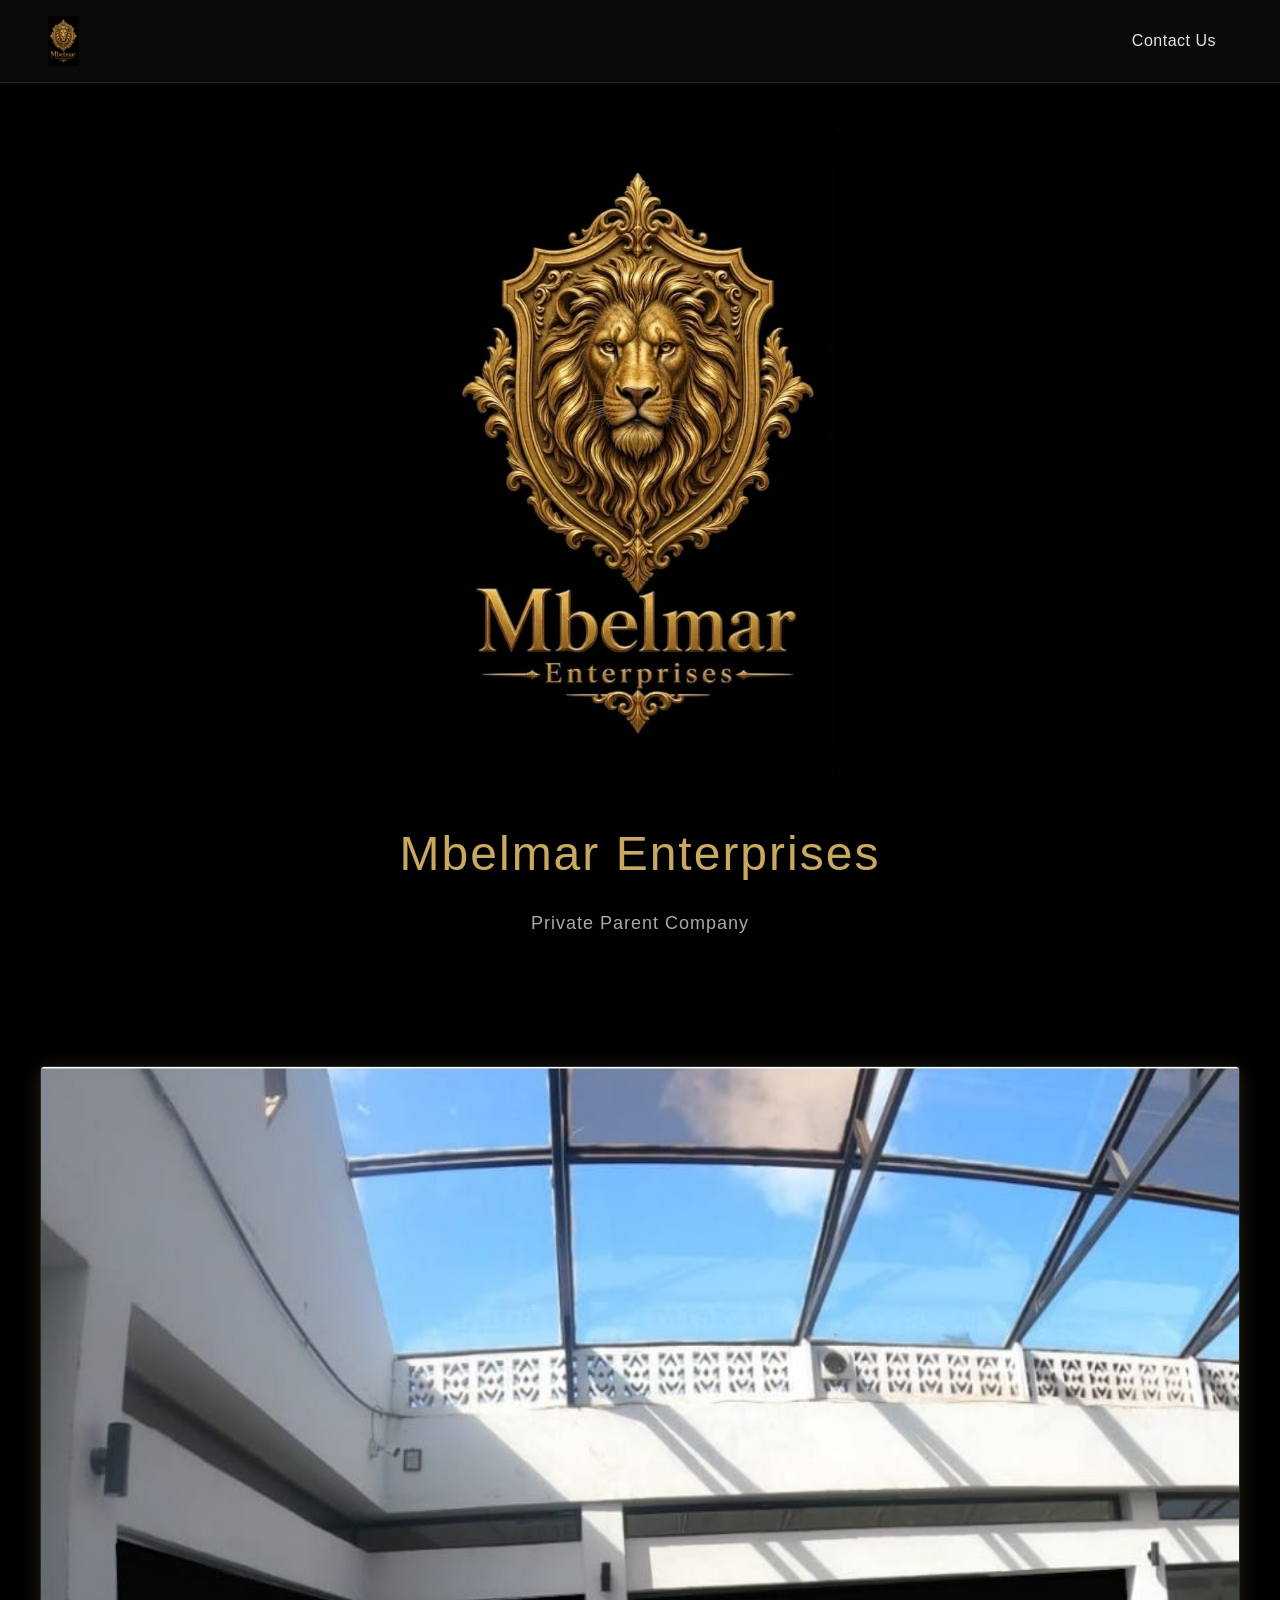
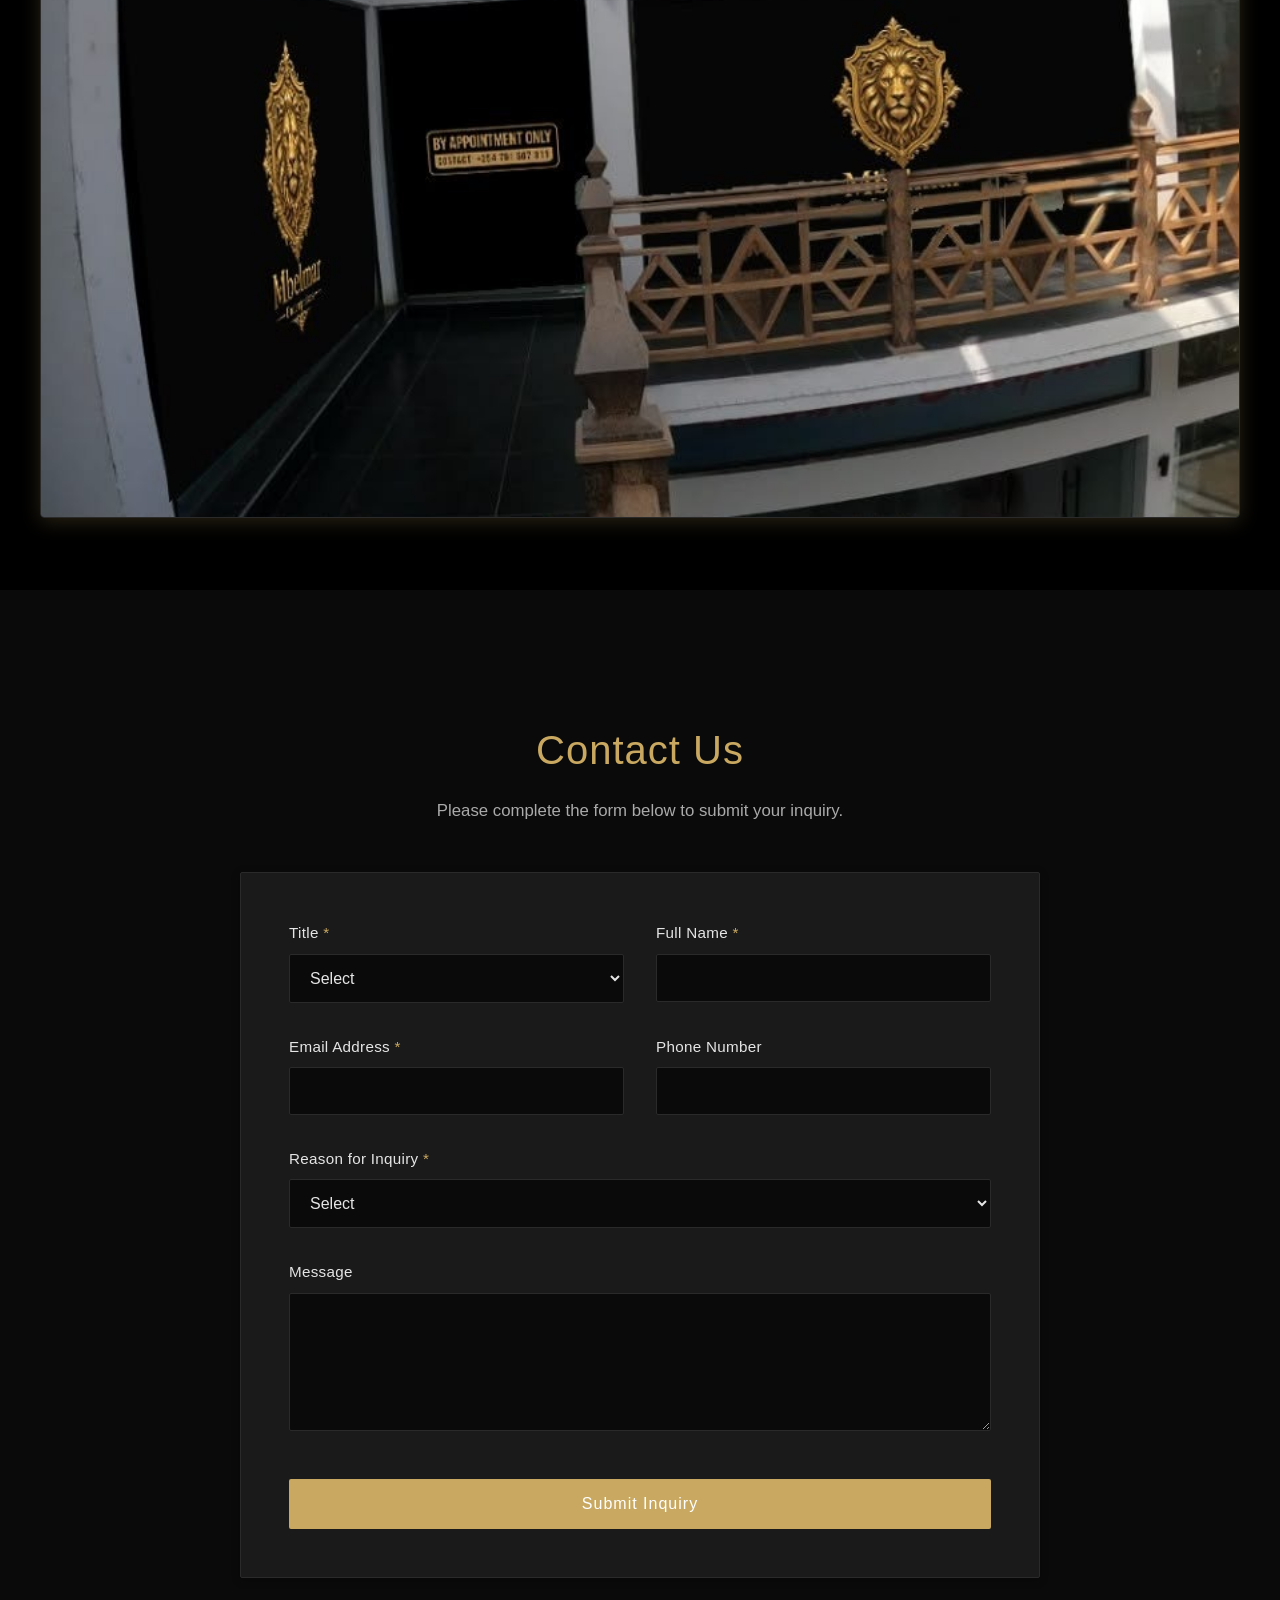
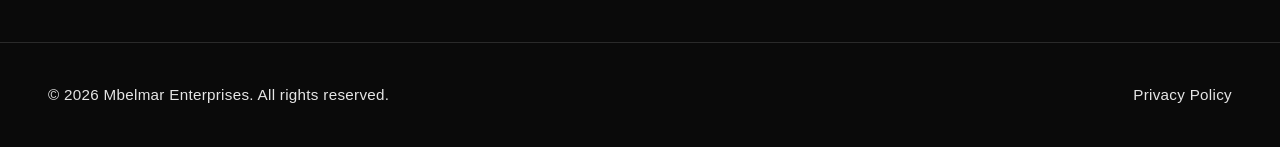
==== index.html @ bde3ac82 "Initial commit: Mbelmar Enterprises website with black and gold theme" ====
<!DOCTYPE html>
<html lang="en">

<head>
    <meta charset="UTF-8">
    <meta name="viewport" content="width=device-width, initial-scale=1.0">
    <meta name="description" content="Official website of Mbelmar Enterprises.">
    <title>Mbelmar Enterprises | Official Website</title>
    <link rel="icon" type="image/jpeg" href="logo.jpg">
    <link rel="stylesheet" href="styles.css">
</head>

<body>
    <!-- Header -->
    <header>
        <nav class="nav-container">
            <a href="#home" class="logo-link" aria-label="Mbelmar Enterprises Home">
                <img src="logo.jpg" alt="Mbelmar Enterprises" class="header-logo">
            </a>
            <a href="#contact" class="nav-link">Contact Us</a>
        </nav>
    </header>

    <!-- Main Hero Section -->
    <main id="home">
        <section class="hero-section">
            <div class="hero-content">
                <img src="logo.jpg" alt="Mbelmar Enterprises" class="main-logo">
                <h1 class="company-name">Mbelmar Enterprises</h1>
                <p class="company-tagline">Private Parent Company</p>
            </div>
        </section>

        <!-- Image Section -->
        <section class="image-section">
            <div class="image-container">
                <img src="photo1.jpg" alt="Mbelmar Enterprises Office" class="office-image">
            </div>
        </section>

        <!-- Contact Section -->
        <section id="contact" class="contact-section">
            <div class="contact-container">
                <h2>Contact Us</h2>
                <p class="contact-intro">Please complete the form below to submit your inquiry.</p>

                <form id="contactForm" class="contact-form" novalidate>
                    <div class="form-row">
                        <div class="form-group">
                            <label for="title">Title <span class="required">*</span></label>
                            <select id="title" name="title" required>
                                <option value="">Select</option>
                                <option value="mr">Mr.</option>
                                <option value="mrs">Mrs.</option>
                                <option value="ms">Ms.</option>
                                <option value="dr">Dr.</option>
                                <option value="other">Other</option>
                            </select>
                            <span class="error-message" id="titleError"></span>
                        </div>

                        <div class="form-group">
                            <label for="fullName">Full Name <span class="required">*</span></label>
                            <input type="text" id="fullName" name="fullName" required>
                            <span class="error-message" id="fullNameError"></span>
                        </div>
                    </div>

                    <div class="form-row">
                        <div class="form-group">
                            <label for="email">Email Address <span class="required">*</span></label>
                            <input type="email" id="email" name="email" required>
                            <span class="error-message" id="emailError"></span>
                        </div>

                        <div class="form-group">
                            <label for="phone">Phone Number</label>
                            <input type="tel" id="phone" name="phone">
                            <span class="error-message" id="phoneError"></span>
                        </div>
                    </div>

                    <div class="form-group full-width">
                        <label for="reason">Reason for Inquiry <span class="required">*</span></label>
                        <select id="reason" name="reason" required>
                            <option value="">Select</option>
                            <option value="general">General Inquiry</option>
                            <option value="business">Business Inquiry</option>
                            <option value="banking">Banking / Financial Institution</option>
                            <option value="government">Government / Regulatory</option>
                            <option value="partnership">Partnership</option>
                            <option value="vendor">Vendor / Supplier</option>
                            <option value="other">Other</option>
                        </select>
                        <span class="error-message" id="reasonError"></span>
                    </div>

                    <div class="form-group full-width">
                        <label for="message">Message</label>
                        <textarea id="message" name="message" rows="6"></textarea>
                        <span class="error-message" id="messageError"></span>
                    </div>

                    <button type="submit" class="submit-btn">Submit Inquiry</button>
                </form>

                <div id="successMessage" class="success-message hidden">
                    <p>Thank you for contacting us. Your inquiry has been received and will be reviewed by our team.</p>
                </div>
            </div>
        </section>
    </main>

    <!-- Footer -->
    <footer>
        <div class="footer-container">
            <p>&copy; 2026 Mbelmar Enterprises. All rights reserved.</p>
            <a href="privacy.html" class="footer-link">Privacy Policy</a>
        </div>
    </footer>

    <script src="script.js"></script>
</body>

</html>
---- styles.css ----
/* Reset and Base Styles */
* {
    margin: 0;
    padding: 0;
    box-sizing: border-box;
}

:root {
    --gold: #C9A961;
    --dark-gold: #B8954A;
    --light-gold: #D4AF77;
    --black: #000000;
    --dark-bg: #0A0A0A;
    --card-bg: #1A1A1A;
    --border-color: #2A2A2A;
    --text-light: #E5E5E5;
    --text-gray: #AAAAAA;
    --white: #FFFFFF;
}

html {
    scroll-behavior: smooth;
}

body {
    font-family: -apple-system, BlinkMacSystemFont, 'Segoe UI', Roboto, 'Helvetica Neue', Arial, sans-serif;
    line-height: 1.6;
    color: var(--text-light);
    background-color: var(--black);
    -webkit-font-smoothing: antialiased;
    -moz-osx-font-smoothing: grayscale;
}

/* Header Styles */
header {
    position: fixed;
    top: 0;
    left: 0;
    right: 0;
    background-color: var(--dark-bg);
    border-bottom: 1px solid var(--border-color);
    z-index: 1000;
    padding: 1rem 0;
}

.nav-container {
    max-width: 1400px;
    margin: 0 auto;
    padding: 0 3rem;
    display: flex;
    justify-content: space-between;
    align-items: center;
}

.logo-link {
    display: flex;
    align-items: center;
}

.header-logo {
    height: 50px;
    width: auto;
    transition: opacity 0.3s ease;
}

.header-logo:hover {
    opacity: 0.8;
}

.nav-link {
    color: var(--text-light);
    text-decoration: none;
    font-size: 1rem;
    font-weight: 500;
    letter-spacing: 0.5px;
    transition: color 0.3s ease;
    padding: 0.5rem 1rem;
}

.nav-link:hover {
    color: var(--gold);
}

/* Hero Section */
.hero-section {
    min-height: 100vh;
    display: flex;
    align-items: center;
    justify-content: center;
    padding: 8rem 2rem 4rem;
    background-color: var(--black);
}

.hero-content {
    text-align: center;
    max-width: 800px;
}

.main-logo {
    max-width: 400px;
    width: 100%;
    height: auto;
    margin-bottom: 2rem;
}

.company-name {
    font-size: 3rem;
    font-weight: 300;
    letter-spacing: 2px;
    color: var(--gold);
    margin-bottom: 1rem;
}

.company-tagline {
    font-size: 1.125rem;
    color: var(--text-gray);
    font-weight: 300;
    letter-spacing: 1px;
}

/* Image Section */
.image-section {
    padding: 4rem 2rem;
    background-color: var(--black);
}

.image-container {
    max-width: 1200px;
    margin: 0 auto;
}

.office-image {
    width: 100%;
    height: auto;
    border-radius: 4px;
    box-shadow: 0 4px 20px rgba(201, 169, 97, 0.2);
    border: 1px solid var(--border-color);
}

/* Contact Section */
.contact-section {
    min-height: 100vh;
    padding: 8rem 2rem 4rem;
    background-color: var(--dark-bg);
}

.contact-container {
    max-width: 800px;
    margin: 0 auto;
}

.contact-container h2 {
    font-size: 2.5rem;
    font-weight: 300;
    letter-spacing: 1px;
    color: var(--gold);
    margin-bottom: 1rem;
    text-align: center;
}

.contact-intro {
    text-align: center;
    color: var(--text-gray);
    margin-bottom: 3rem;
    font-size: 1.05rem;
}

/* Form Styles */
.contact-form {
    background-color: var(--card-bg);
    padding: 3rem;
    border-radius: 2px;
    box-shadow: 0 2px 8px rgba(0, 0, 0, 0.3);
    border: 1px solid var(--border-color);
}

.form-row {
    display: grid;
    grid-template-columns: 1fr 1fr;
    gap: 2rem;
    margin-bottom: 2rem;
}

.form-group {
    display: flex;
    flex-direction: column;
}

.form-group.full-width {
    margin-bottom: 2rem;
}

.form-group label {
    font-size: 0.95rem;
    font-weight: 500;
    color: var(--text-light);
    margin-bottom: 0.5rem;
    letter-spacing: 0.3px;
}

.required {
    color: var(--gold);
}

.form-group input,
.form-group select,
.form-group textarea {
    padding: 0.875rem 1rem;
    border: 1px solid var(--border-color);
    border-radius: 2px;
    font-size: 1rem;
    font-family: inherit;
    color: var(--text-light);
    background-color: var(--dark-bg);
    transition: border-color 0.3s ease, box-shadow 0.3s ease;
}

.form-group input:focus,
.form-group select:focus,
.form-group textarea:focus {
    outline: none;
    border-color: var(--gold);
    box-shadow: 0 0 0 3px rgba(201, 169, 97, 0.1);
}

.form-group textarea {
    resize: vertical;
    min-height: 120px;
}

.error-message {
    color: #D32F2F;
    font-size: 0.875rem;
    margin-top: 0.5rem;
    display: none;
}

.form-group input.error,
.form-group select.error,
.form-group textarea.error {
    border-color: #D32F2F;
}

.form-group input.error:focus,
.form-group select.error:focus,
.form-group textarea.error:focus {
    box-shadow: 0 0 0 3px rgba(211, 47, 47, 0.1);
}

.submit-btn {
    background-color: var(--gold);
    color: var(--white);
    border: none;
    padding: 1rem 3rem;
    font-size: 1rem;
    font-weight: 500;
    letter-spacing: 1px;
    cursor: pointer;
    border-radius: 2px;
    transition: background-color 0.3s ease, transform 0.2s ease;
    width: 100%;
    margin-top: 1rem;
}

.submit-btn:hover {
    background-color: var(--dark-gold);
}

.submit-btn:active {
    transform: translateY(1px);
}

.submit-btn:disabled {
    background-color: var(--border-color);
    color: var(--text-gray);
    cursor: not-allowed;
}

/* Success Message */
.success-message {
    background-color: var(--card-bg);
    padding: 3rem;
    border-radius: 2px;
    box-shadow: 0 2px 8px rgba(0, 0, 0, 0.3);
    text-align: center;
    border: 1px solid var(--border-color);
}

.success-message p {
    color: var(--text-light);
    font-size: 1.125rem;
    line-height: 1.8;
}

.hidden {
    display: none;
}

/* Footer */
footer {
    background-color: var(--dark-bg);
    color: var(--text-light);
    padding: 2.5rem 2rem;
    border-top: 1px solid var(--border-color);
}

.footer-container {
    max-width: 1400px;
    margin: 0 auto;
    padding: 0 1rem;
    display: flex;
    justify-content: space-between;
    align-items: center;
    flex-wrap: wrap;
    gap: 1rem;
}

.footer-container p {
    font-size: 0.95rem;
    letter-spacing: 0.3px;
}

.footer-link {
    color: var(--text-light);
    text-decoration: none;
    font-size: 0.95rem;
    transition: color 0.3s ease;
    letter-spacing: 0.3px;
}

.footer-link:hover {
    color: var(--gold);
}

/* Responsive Design */
@media (max-width: 768px) {
    .nav-container {
        padding: 0 1.5rem;
    }

    .header-logo {
        height: 40px;
    }

    .nav-link {
        font-size: 0.9rem;
        padding: 0.5rem;
    }

    .hero-section {
        padding: 6rem 1.5rem 3rem;
    }

    .main-logo {
        max-width: 280px;
    }

    .company-name {
        font-size: 2rem;
        letter-spacing: 1px;
    }

    .company-tagline {
        font-size: 1rem;
    }

    .contact-section {
        padding: 6rem 1.5rem 3rem;
    }

    .contact-container h2 {
        font-size: 2rem;
    }

    .contact-form {
        padding: 2rem 1.5rem;
    }

    .form-row {
        grid-template-columns: 1fr;
        gap: 0;
        margin-bottom: 0;
    }

    .form-group {
        margin-bottom: 1.5rem;
    }

    .submit-btn {
        padding: 0.875rem 2rem;
    }

    .success-message {
        padding: 2rem 1.5rem;
    }

    .success-message p {
        font-size: 1rem;
    }

    .footer-container {
        flex-direction: column;
        text-align: center;
        gap: 1rem;
    }
}

@media (max-width: 480px) {
    .company-name {
        font-size: 1.75rem;
    }

    .main-logo {
        max-width: 240px;
    }

    .contact-container h2 {
        font-size: 1.75rem;
    }

    .contact-form {
        padding: 1.5rem 1rem;
    }
}

/* High Resolution Displays */
@media (min-width: 1600px) {
    .nav-container {
        max-width: 1600px;
    }

    .main-logo {
        max-width: 500px;
    }

    .company-name {
        font-size: 3.5rem;
    }
}
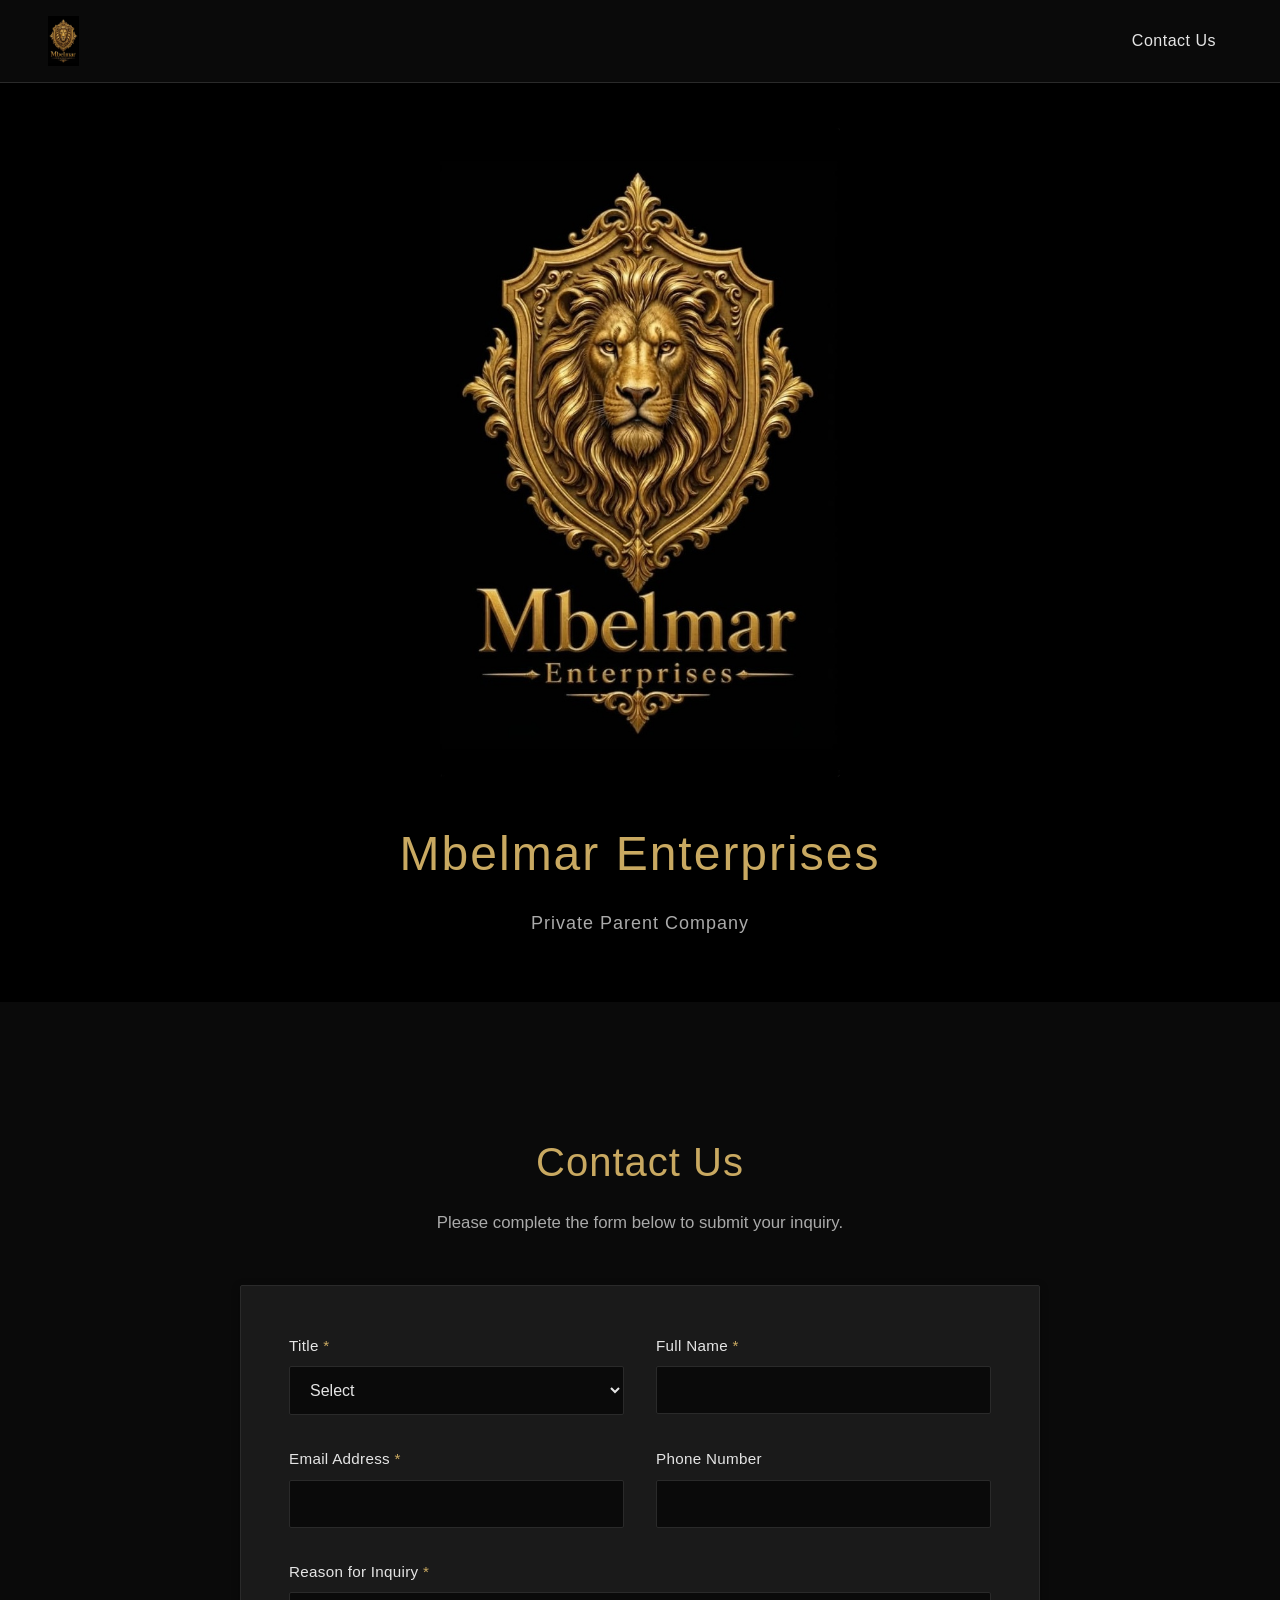
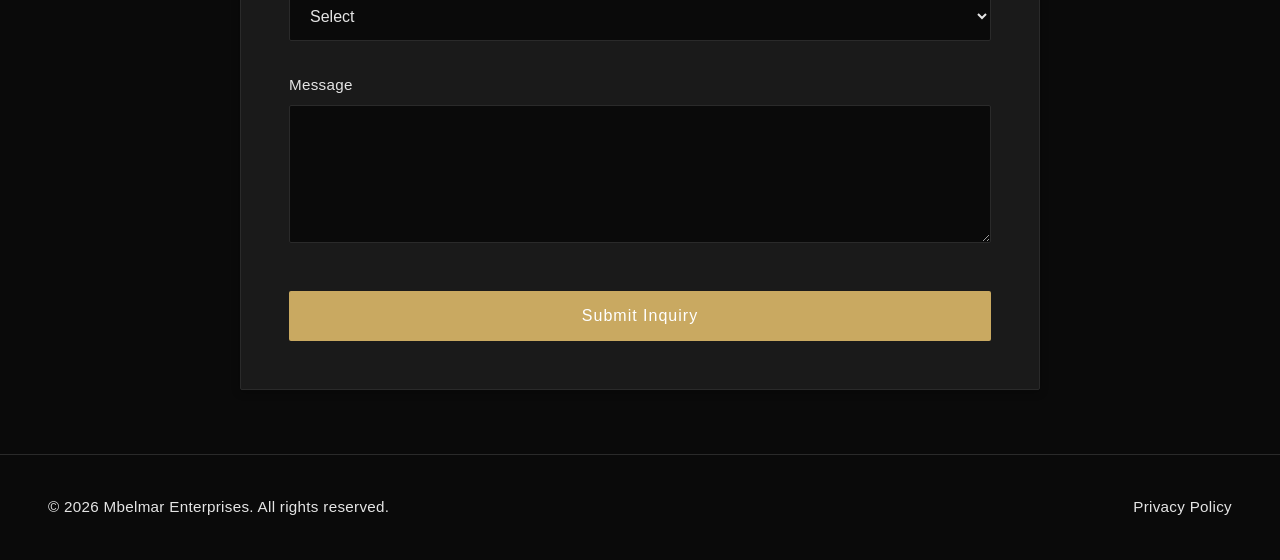
==== commit 81173560: "Remove office photo from website" ====
--- a/index.html
+++ b/index.html
@@ -28,13 +28,6 @@
                 <img src="logo.jpg" alt="Mbelmar Enterprises" class="main-logo">
                 <h1 class="company-name">Mbelmar Enterprises</h1>
                 <p class="company-tagline">Private Parent Company</p>
-            </div>
-        </section>
-
-        <!-- Image Section -->
-        <section class="image-section">
-            <div class="image-container">
-                <img src="photo1.jpg" alt="Mbelmar Enterprises Office" class="office-image">
             </div>
         </section>
 
--- a/styles.css
+++ b/styles.css
@@ -116,25 +116,6 @@
     color: var(--text-gray);
     font-weight: 300;
     letter-spacing: 1px;
-}
-
-/* Image Section */
-.image-section {
-    padding: 4rem 2rem;
-    background-color: var(--black);
-}
-
-.image-container {
-    max-width: 1200px;
-    margin: 0 auto;
-}
-
-.office-image {
-    width: 100%;
-    height: auto;
-    border-radius: 4px;
-    box-shadow: 0 4px 20px rgba(201, 169, 97, 0.2);
-    border: 1px solid var(--border-color);
 }
 
 /* Contact Section */
